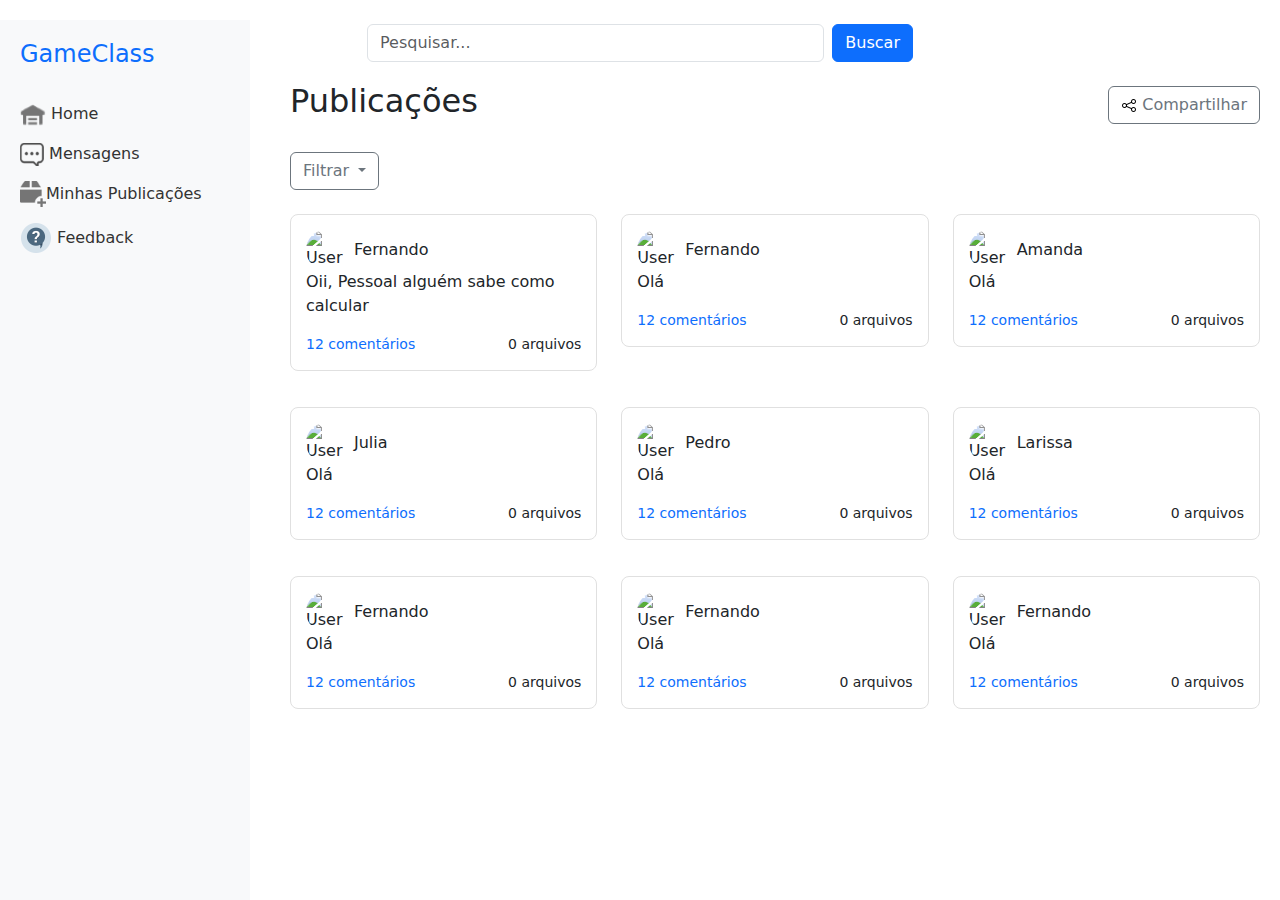
==== index.html @ c976cb2f "DUAS TELAS FEITAS" ====
<!DOCTYPE html>
<html lang="pt-br">
<head>
    <meta charset="UTF-8">
    <meta name="viewport" content="width=device-width, initial-scale=1.0">
    <title>GameClass - Publicações</title>
   
</body>
</html>
 <link href="https://cdn.jsdelivr.net/npm/bootstrap@5.3.0-alpha1/dist/css/bootstrap.min.css" rel="stylesheet">
    <style>
        .sidebar {
            position: fixed;
            top: 20px;
            left: 0;
            width: 250px; /* Ajuste a largura conforme necessário */
            height: 100vh;
            background-color: #f8f9fa;
            padding: 20px;
            overflow-y: auto;
        }
        .sidebar a {
            
            text-decoration: none;
            color: #333;
            margin-bottom: 15px;
           display: block;
        }
        .content {
            margin-left: 270px;
            padding: 20px;
        }
        .post-card {
           
            border: 1px solid #e0e0e0;
            border-radius: 8px;
            padding: 15px;
            margin-bottom: 20px;
        }
        .post-card .card-header {
            font-weight: bold;
        }
        .label{
            margin-right: 200px;
        }
       
        
    </style>
</head>
<body>

    
           <!-- Sidebar -->
           <div class="sidebar">
            <h4 class="text-primary">GameClass</h4> <br>
            <a href="#"><img src="/img/iconHome (2).png" alt="">    Home</a> 
            <a href="#"><img src="/img/IconMensagem (2).png" alt="">     Mensagens</a> 
            <a href="#"><img src="/img/MinhasPubli (1).png" alt="">Minhas Publicações</a> 
            <a href="#"><img src="/img/feedback.png" alt="">  Feedback</a>
        </div>
    
    
    
    
    
    <!--barra de navegação-->
        <div class="container mt-4">
            <div class="row justify-content-center">
                <div class="col-md-6">
                    <form class="d-flex">
                        <input class="form-control me-2" type="search" placeholder="Pesquisar..." aria-label="Search">
                        <button class="btn btn-primary" type="submit">Buscar</button>
                    </form>
                </div>
            </div>
        </div>
    
    
        <!-- container de publicaçoes -->
        <div class="content">
            <div class="d-flex justify-content-between align-items-center mb-4">
                <h2>Publicações</h2>
                <button class="btn btn-outline-secondary"><img src="/img/iconcompartilhar.png" alt="share">   Compartilhar
                </button>
            </div>
    
    
       <!-- campo de filtros-->
            <div class="filter-section">
                <div class="btn-group">
                    <button class="btn btn-outline-secondary dropdown-toggle" data-bs-toggle="dropdown" aria-expanded="false">
                        Filtrar
                    </button>
                    <ul class="dropdown-menu">
                        <li><a class="dropdown-item" href="#">Arte</a></li>
                        <li><a class="dropdown-item" href="#">Biologia</a></li>
                        <li><a class="dropdown-item" href="#">Ciências</a></li>
                        <li><a class="dropdown-item" href="#">Educação Física</a></li>
                        <li><a class="dropdown-item" href="#">Filosofia</a></li>
                        <li><a class="dropdown-item" href="#">Física</a></li>
                        <li><a class="dropdown-item" href="#">Geografia</a></li>
                        <li><a class="dropdown-item" href="#">História</a></li>
                        <li><a class="dropdown-item" href="#">Inglês</a></li>
                        <li><a class="dropdown-item" href="#">Língua Portuguesa</a></li>
                        <li><a class="dropdown-item" href="#">Matemática</a></li>
                        <li><a class="dropdown-item" href="#">Química</a></li>
                        <li><a class="dropdown-item" href="#">Sociologia</a></li>
                    </ul>
                </div>
    
    
    
    
            <div class="row mt-4">
                <div class="col-md-4 mb-3">
                    <div class="post-card">
                        <div class="d-flex align-items-center">
                            <img src="" alt="User" class="rounded-circle me-2" width="40">
                            <span>Fernando</span>
                        </div>
                        <p>Oii, Pessoal alguém sabe como calcular</p>
                        <div class="d-flex justify-content-between">
                            <small class="text-primary">12 comentários</small>
                            <small>0 arquivos</small>
                        </div>
                    </div>
                </div>
                <div class="col-md-4 mb-3">
                    <div class="post-card">
                        <div class="d-flex align-items-center">
                            <img src="/img/imagem1.jpg" alt="User" class="rounded-circle me-2" width="40">
                            <span>Fernando</span>
                        </div>
                        <p>Olá</p>
                        <div class="d-flex justify-content-between">
                            <small class="text-primary">12 comentários</small>
                            <small>0 arquivos</small>
                        </div>
                    </div>
                </div>
                <div class="col-md-4 mb-3">
                    <div class="post-card">
                        <div class="d-flex align-items-center">
                            <img src="user2.jpg" alt="User" class="rounded-circle me-2" width="40">
                            <span>Amanda</span>
                        </div>
                        <p>Olá</p>
                        <div class="d-flex justify-content-between">
                            <small class="text-primary">12 comentários</small>
                            <small>0 arquivos</small>
                        </div>
                    </div>
                </div>
                <div class="col-md-4 mb-3">
                    <div class="post-card">
                        <div class="d-flex align-items-center">
                            <img src="user2.jpg" alt="User" class="rounded-circle me-2" width="40">
                            <span>Julia</span>
                        </div>
                        <p>Olá</p>
                        <div class="d-flex justify-content-between">
                            <small class="text-primary">12 comentários</small>
                            <small>0 arquivos</small>
                        </div>
                    </div>
                </div>
                <div class="col-md-4 mb-3">
                    <div class="post-card">
                        <div class="d-flex align-items-center">
                            <img src="user2.jpg" alt="User" class="rounded-circle me-2" width="40">
                            <span>Pedro</span>
                        </div>
                        <p>Olá</p>
                        <div class="d-flex justify-content-between">
                            <small class="text-primary">12 comentários</small>
                            <small>0 arquivos</small>
                        </div>
                    </div>
                </div>
                <div class="col-md-4 mb-3">
                    <div class="post-card">
                        <div class="d-flex align-items-center">
                            <img src="user2.jpg" alt="User" class="rounded-circle me-2" width="40">
                            <span>Larissa</span>
                        </div>
                        <p>Olá</p>
                        <div class="d-flex justify-content-between">
                            <small class="text-primary">12 comentários</small>
                            <small>0 arquivos</small>
                        </div>
                    </div>
                </div>
                <div class="col-md-4 mb-3">
                    <div class="post-card">
                        <div class="d-flex align-items-center">
                            <img src="user2.jpg" alt="User" class="rounded-circle me-2" width="40">
                            <span>Fernando</span>
                        </div>
                        <p>Olá</p>
                        <div class="d-flex justify-content-between">
                            <small class="text-primary">12 comentários</small>
                            <small>0 arquivos</small>
                        </div>
                    </div>
                </div>
                <div class="col-md-4 mb-3">
                    <div class="post-card">
                        <div class="d-flex align-items-center">
                            <img src="user2.jpg" alt="User" class="rounded-circle me-2" width="40">
                            <span>Fernando</span>
                        </div>
                        <p>Olá</p>
                        <div class="d-flex justify-content-between">
                            <small class="text-primary">12 comentários</small>
                            <small>0 arquivos</small>
                        </div>
                    </div>
                </div>
                <div class="col-md-4 mb-3">
                    <div class="post-card">
                        <div class="d-flex align-items-center">
                            <img src="user2.jpg" alt="User" class="rounded-circle me-2" width="40">
                            <span>Fernando</span>
                        </div>
                        <p>Olá</p>
                        <div class="d-flex justify-content-between">
                            <small class="text-primary">12 comentários</small>
                            <small>0 arquivos</small>
                        </div>
                    </div>
                </div>
            </div>
            
               
           
       

    <script src="https://cdn.jsdelivr.net/npm/bootstrap@5.3.0-alpha1/dist/js/bootstrap.bundle.min.js"></script>
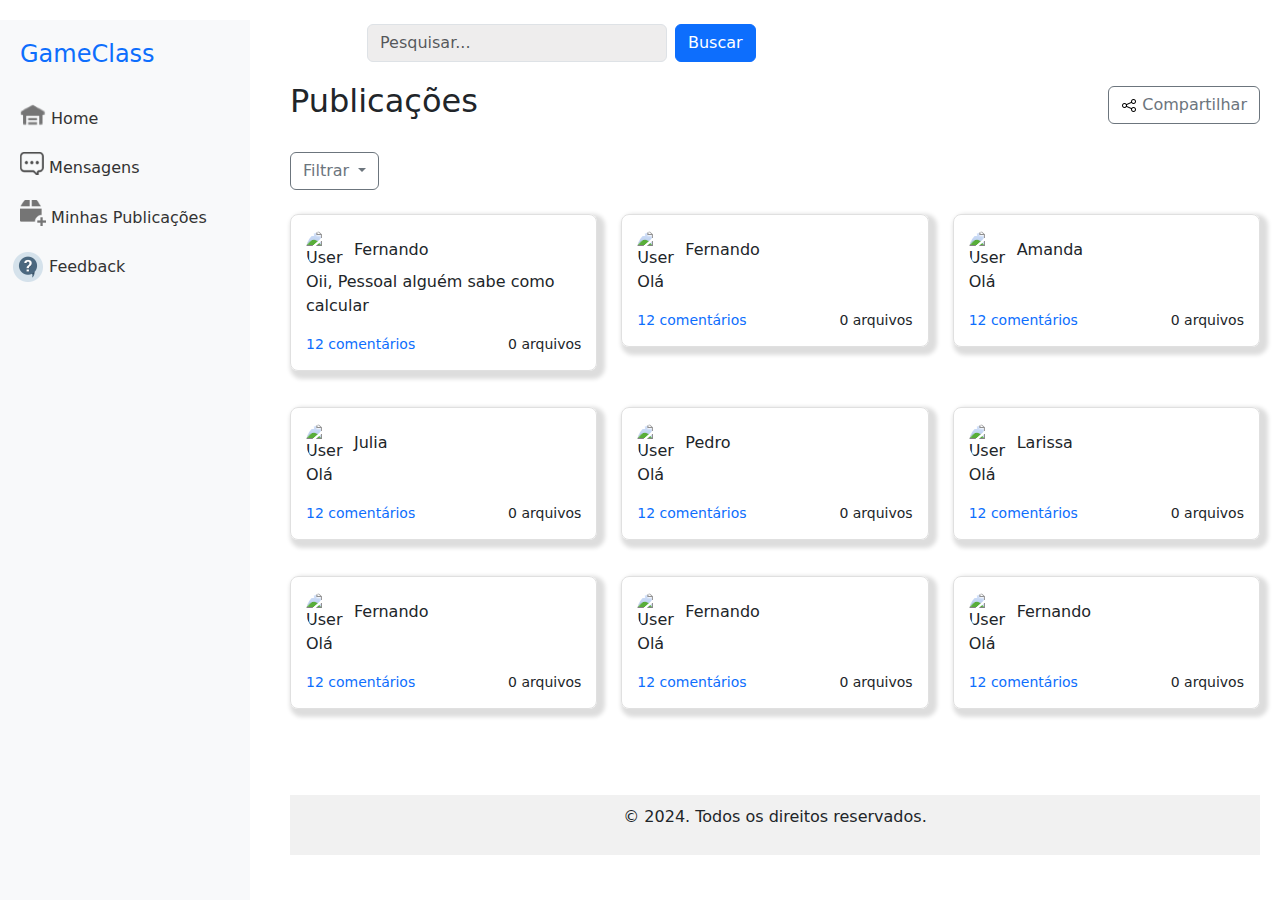
==== commit 8457add6: "new TelaPostagem" ====
--- a/index.html
+++ b/index.html
@@ -10,6 +10,7 @@
  <link href="https://cdn.jsdelivr.net/npm/bootstrap@5.3.0-alpha1/dist/css/bootstrap.min.css" rel="stylesheet">
     <style>
         .sidebar {
+          
             position: fixed;
             top: 20px;
             left: 0;
@@ -37,14 +38,47 @@
             padding: 15px;
             margin-bottom: 20px;
         }
+        .post-card{
+            box-shadow: 4px 4px 4px 4px #dddddd;
+        }
         .post-card .card-header {
             font-weight: bold;
         }
         .label{
             margin-right: 200px;
         }
-       
+        .feedback-icon{
+    margin-left: -8px;
+}
+.espacamento{
+    padding-bottom: 10px;
+}
+.form-control{
+width: 300px;
+background: #eeeded;
+
+}
+body {
+        display: flex;
+        flex-direction: column;
+        min-height: 100vh;
+        margin: 0;
+    }
+
+    #content {
         
+        flex: 1;
+        padding-bottom: 50px; /* Para evitar sobreposição, se necessário */
+    }
+
+    footer {
+        background-color: #f1f1f1;
+        text-align: center;
+        padding: 10px;
+        width: 100%;
+    
+    }
+    
     </style>
 </head>
 <body>
@@ -53,10 +87,10 @@
            <!-- Sidebar -->
            <div class="sidebar">
             <h4 class="text-primary">GameClass</h4> <br>
-            <a href="#"><img src="/img/iconHome (2).png" alt="">    Home</a> 
-            <a href="#"><img src="/img/IconMensagem (2).png" alt="">     Mensagens</a> 
-            <a href="#"><img src="/img/MinhasPubli (1).png" alt="">Minhas Publicações</a> 
-            <a href="#"><img src="/img/feedback.png" alt="">  Feedback</a>
+            <a href="index.html"><img class="espacamento" src="/img/iconHome (2).png" alt="">    Home</a> 
+            <a href="#"><img  class="espacamento" src="/img/IconMensagem (2).png" alt="">     Mensagens</a> 
+            <a href="#"><img class="espacamento" src="/img/MinhasPubli (1).png" alt="">  Minhas Publicações</a> 
+            <a href="#"><img class="feedback-icon" src="/img/feedback.png" alt="">  Feedback</a>
         </div>
     
     
@@ -114,6 +148,7 @@
             <div class="row mt-4">
                 <div class="col-md-4 mb-3">
                     <div class="post-card">
+
                         <div class="d-flex align-items-center">
                             <img src="" alt="User" class="rounded-circle me-2" width="40">
                             <span>Fernando</span>
@@ -128,7 +163,7 @@
                 <div class="col-md-4 mb-3">
                     <div class="post-card">
                         <div class="d-flex align-items-center">
-                            <img src="/img/imagem1.jpg" alt="User" class="rounded-circle me-2" width="40">
+                            <img src="" alt="User" class="rounded-circle me-2" width="40">
                             <span>Fernando</span>
                         </div>
                         <p>Olá</p>
@@ -233,6 +268,12 @@
             
                
            
-       
-
-    <script src="https://cdn.jsdelivr.net/npm/bootstrap@5.3.0-alpha1/dist/js/bootstrap.bundle.min.js"></script>+           
+      
+    <script src="https://cdn.jsdelivr.net/npm/bootstrap@5.3.0-alpha1/dist/js/bootstrap.bundle.min.js"></script>
+    <div id="content">
+        <!-- Conteúdo principal da página -->
+    </div>
+    <footer>
+        <p>&copy; 2024. Todos os direitos reservados.</p>
+    </footer>